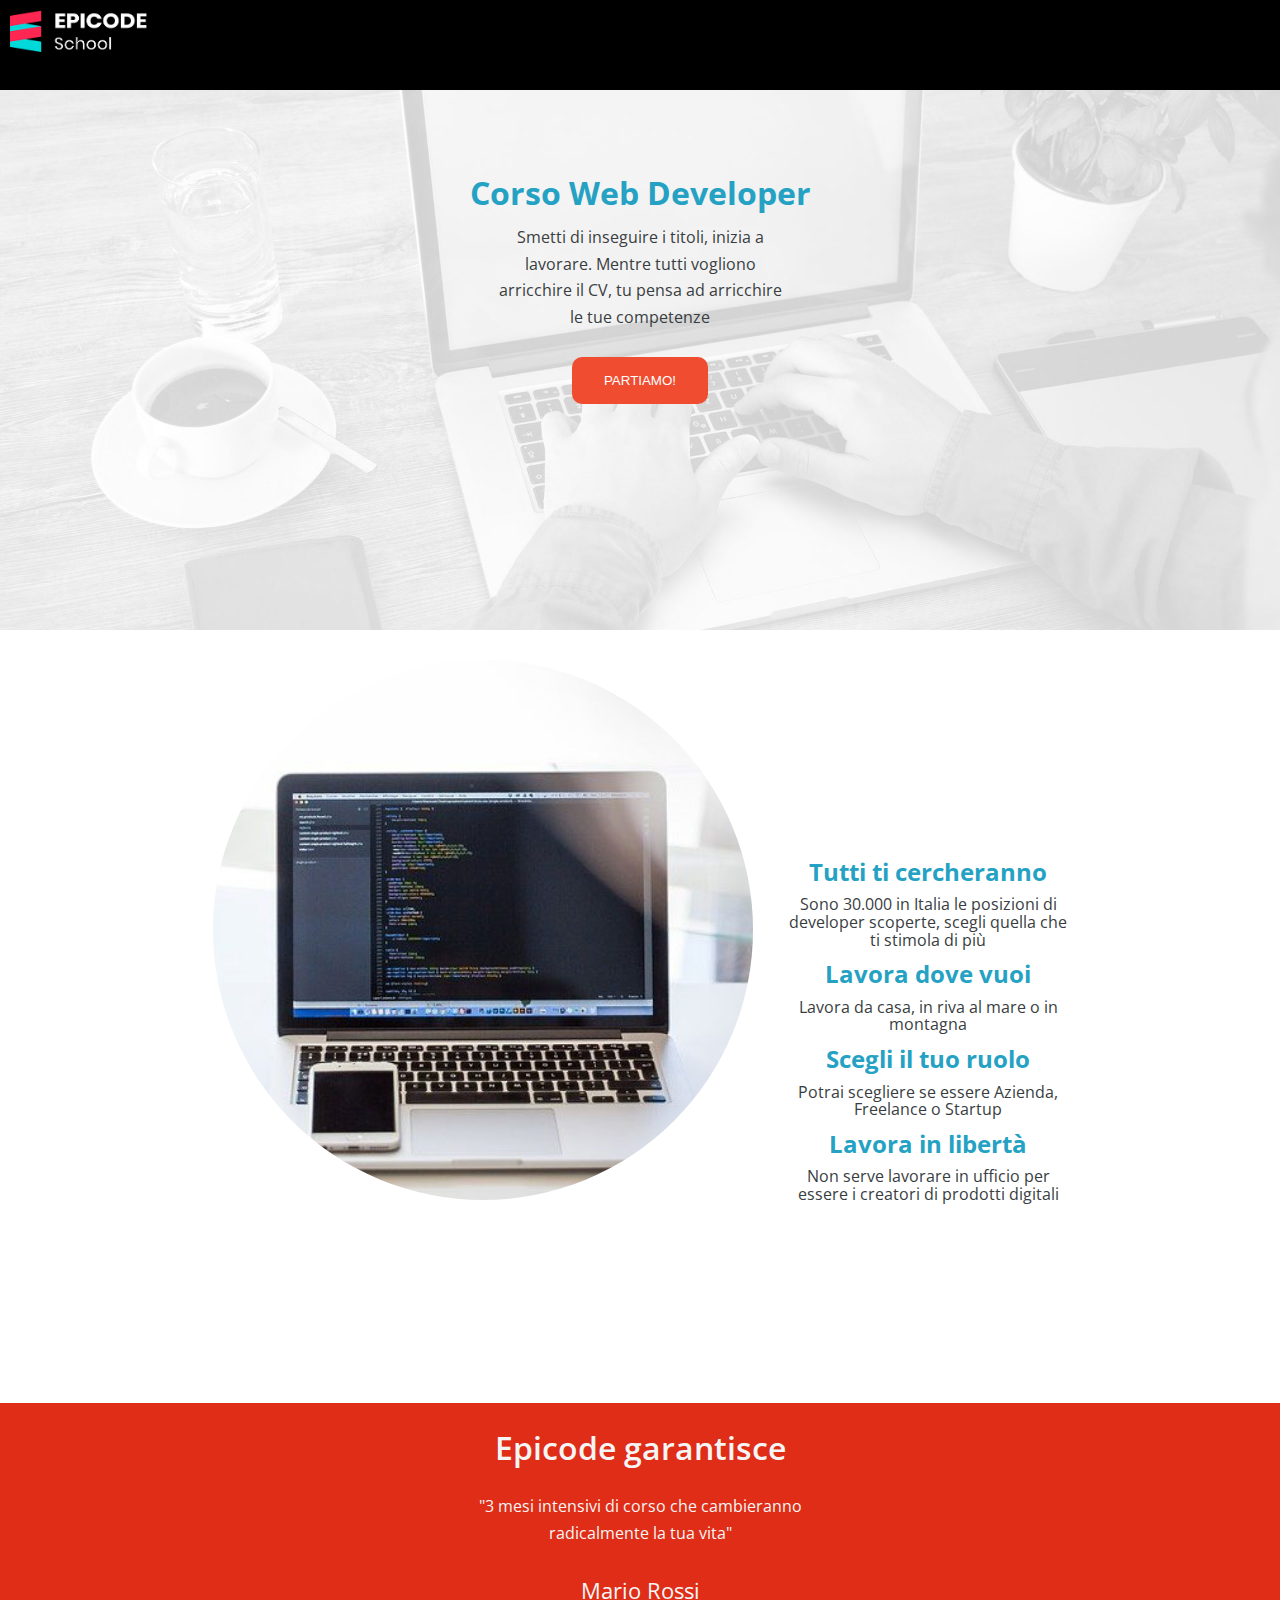
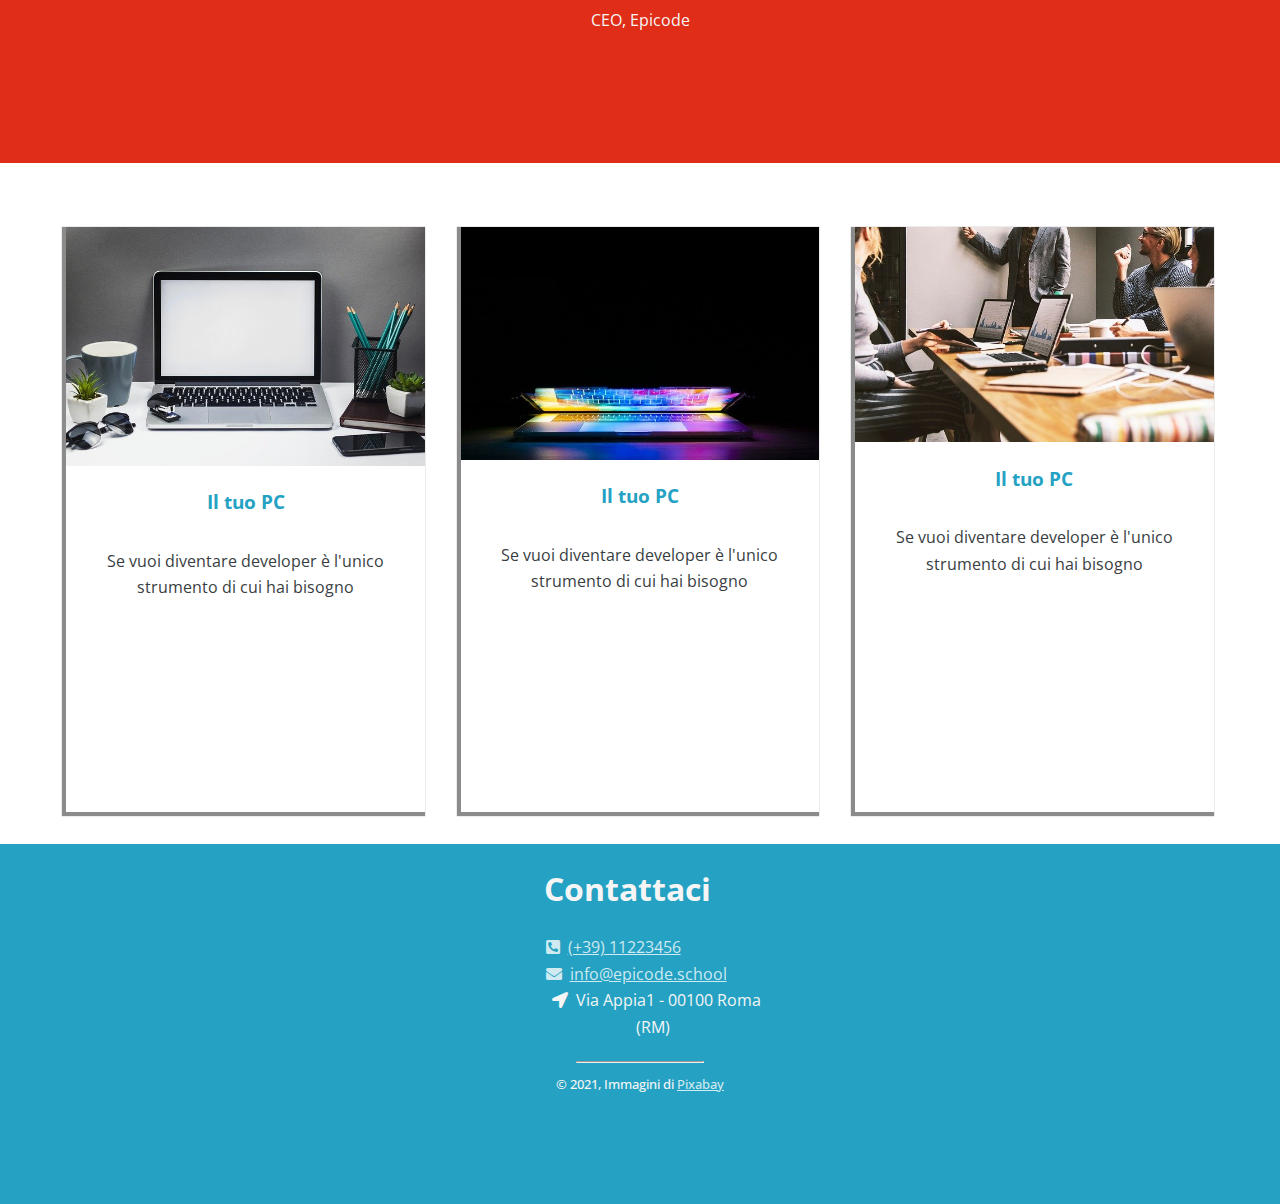
==== index-dekstop.html @ 416e3dad "all finish 2" ====
<!DOCTYPE html>
<html lang="en">
  <head>
    <meta charset="UTF-8" />
    <meta name="viewport" content="width=device-width, initial-scale=1.0" />
    <!-- font -->
    <link rel="preconnect" href="https://fonts.googleapis.com" />
    <link rel="preconnect" href="https://fonts.gstatic.com" crossorigin />
    <link href="https://fonts.googleapis.com/css2?family=Open+Sans:ital,wght@0,300..800;1,300..800&display=swap" rel="stylesheet" />
    <!-- links -->
    <link
      rel="stylesheet"
      href="https://cdnjs.cloudflare.com/ajax/libs/font-awesome/5.15.4/css/all.min.css"
      integrity="sha512-1ycn6IcaQQ40/MKBW2W4Rhis/DbILU74C1vSrLJxCq57o941Ym01SwNsOMqvEBFlcgUa6xLiPY/NS5R+E6ztJQ=="
      crossorigin="anonymous"
      referrerpolicy="no-referrer"
    />
    <link rel="stylesheet" href="./Esercizio/css/reset.css" />
    <link rel="stylesheet" href="./Esercizio/css/style-dekstop.css" />
    <title>Document</title>
  </head>
  <body>
    <header>
      <div><img src="./Esercizio/images/logo.png" alt="logo.png" /></div>
    </header>

    <main>
      <section class="hero">
        <h1>Corso Web Developer</h1>
        <p>
          Smetti di inseguire i titoli, inizia a <br />
          lavorare. Mentre tutti vogliono <br />
          arricchire il CV, tu pensa ad arricchire <br />
          le tue competenze
        </p>
        <button>PARTIAMO!</button>
      </section>

      <section>
        <div class="inline-block">
          <img class="border-radius" src="./Esercizio/images/notebook.jpg" alt="notebook-image.jpg" />
        </div>

        <div class="inline-block">
          <h3>Tutti ti cercheranno</h3>
          <p class="margin">
            Sono 30.000 in Italia le posizioni di <br />
            developer scoperte, scegli quella che <br />
            ti stimola di più
          </p>

          <h3>Lavora dove vuoi</h3>
          <p class="margin">
            Lavora da casa, in riva al mare o in <br />
            montagna
          </p>
          <h3>Scegli il tuo ruolo</h3>
          <p class="margin">
            Potrai scegliere se essere Azienda,<br />
            Freelance o Startup
          </p>

          <h3>Lavora in libertà</h3>
          <p class="margin">
            Non serve lavorare in ufficio per<br />
            essere i creatori di prodotti digitali
          </p>
        </div>
      </section>

      <div class="separatore">
        <h2>Epicode garantisce</h2>
        <p class="margin-block">
          "3 mesi intensivi di corso che cambieranno <br />
          radicalmente la tua vita"
        </p>

        <p class="margin-block">
          <span class="font-size">Mario Rossi</span> <br />
          CEO, Epicode
        </p>
      </div>
    </main>

    <aside>
      <div class="cards inline-block">
        <img src="./Esercizio/images/foto1.jpg" alt="foto-laptop.jpg" />
        <h3>Il tuo PC</h3>
        <div class="margin-block padding">
          Se vuoi diventare developer è l'unico <br />
          strumento di cui hai bisogno
        </div>
      </div>

      <div class="cards inline-block">
        <img src="./Esercizio/images/foto2.jpg" alt="foto-laptop.jpg" />
        <h3>Il tuo PC</h3>
        <div class="margin-block padding">
          Se vuoi diventare developer è l'unico <br />
          strumento di cui hai bisogno
        </div>
      </div>

      <div class="cards inline-block">
        <img src="./Esercizio/images/foto3.jpg" alt="foto-laptop.jpg" />
        <h3>Il tuo PC</h3>
        <div class="margin-block padding">
          Se vuoi diventare developer è l'unico <br />
          strumento di cui hai bisogno
        </div>
      </div>
    </aside>

    <footer class="margin-block">
      <div>
        <h3>Contattaci</h3>
        <div>
          <p>
            <a href="#"><i class="fas fa-phone-square-alt"></i>(+39) 11223456</a>
          </p>
          <p>
            <a href="#"><i class="fas fa-envelope"></i>info@epicode.school</a>
          </p>
          <p><i class="fas fa-location-arrow"></i>Via Appia1 - 00100 Roma (RM)</p>
        </div>

        <hr />
        <div>
          <p class="cr">&copy; 2021, Immagini di <a href="#">Pixabay</a></p>
        </div>
      </div>
    </footer>
  </body>
</html>
---- Esercizio/css/style-dekstop.css ----
* {
    box-sizing: border-box;
}

body, html {
    width: 100%;
    height: 100%;
    color: #393d41;
    font-size: 1rem;
    line-height: 1.65rem;
    /* font */
    font-family: "Open Sans", sans-serif;
    font-optical-sizing: auto;
    font-weight: 400; /* Peso del carattere */
    font-style: normal;
    font-variation-settings: "wdth" 100;
}

header {
    background-color: black;
    text-align: center;
    height: 10vh;
}

header > div{
    height: 100%;
    padding: 10px;
    text-align: start;

}

header > div img {
    height: 60%;
    max-height: 8vh;
}

.hero {
    text-align: center;
    min-height: 60vh;
    padding: 5vh 5vw;
    background-image: url(../images/banner.jpg);
    background-size: cover;
    background-position: center;
}

h1,h3 {
    color: #25a2c3;
    font-weight: bold;
}

h1 {
    font-size: 2rem; 
    width: 60%;
    margin: 0 auto;
    padding-top: 5vh;
}

.hero > h1 + p {
    margin: 2vh 0;
}

button {
    display: block;
    padding: 1rem 2rem;
    margin: 3vh auto;
    border: none;
    border-radius: 10px;
    background-color: #f04c2f;
    color: white;
    cursor: pointer;
}

button:hover {
    background-color: #d94229;
}

.hero + section {
    text-align: center;
    margin-top: 30px;
}

h3 {
    font-size: 1.5rem;
}

.margin-block {
    margin-block: 2rem;
}

.inline-block{
    display: inline-block;
    height: 60vh;
}

.border-radius{
    border-radius: 50%;
    width: 60vh;
    height: 100%;
    object-fit: cover;
}

.hero + section > div + div{
    vertical-align: baseline;
    line-height: 1.1rem;
    margin-left: 2rem;
}

.margin{
    margin-block: 1rem;
}



.separatore{
    background-color: #DF2D17;
    min-height: 40vh;
    color: whitesmoke;
    text-align: center;
    padding-bottom: 1rem;
}

.separatore > h2{
    font-size: 2rem;
    padding-top: 2rem;
    font-weight: 600;
}

.font-size{
    margin-top: 2rem;
    font-size: 1.4rem;

}

aside{
    text-align: center;
    margin-top: 4rem;
}

.cards{
    width: 28%;
    height: 65vh;
    margin-inline: auto;
    box-shadow:  -2px 2px 1px 2px rgba(24, 24, 24, 0.5);
    font-size: 1rem;
    vertical-align:top;
    margin-inline: 1rem;
    
}

.cards > img{
    width: 100%;
}

.cards > img + h3{
    font-size: 1.2rem;
    padding-top:1rem;

}

.padding{
    padding: 0 1rem 2rem 1rem;
}

footer{
    background-color: #25a2c3;
    min-height: 40vh;
    color: whitesmoke;

}

footer > div >  h3{
    color: whitesmoke;
    font-weight: 700;
    font-size: 2rem;
    padding: 2rem;
    text-align: start;
}

footer > div{
    text-align: start;
    width: 20%;
    margin-inline: auto;
}

footer > div > h3 + div{
    margin-left: 10%;
}

footer > div :last-child{
    text-align: center;
}

i{
    padding-inline: 0.5rem;
    font-size: 1rem
}

hr{
    height: 1px; 
    background-color: #ffffffc7; 
    width: 50%;
    margin-top: 1.3rem;
}

.cr{
    font-size: 0.8rem;
    font-weight: 500;
    padding-bottom: 4rem;
}

a{
    color: #ffffffc7;
}
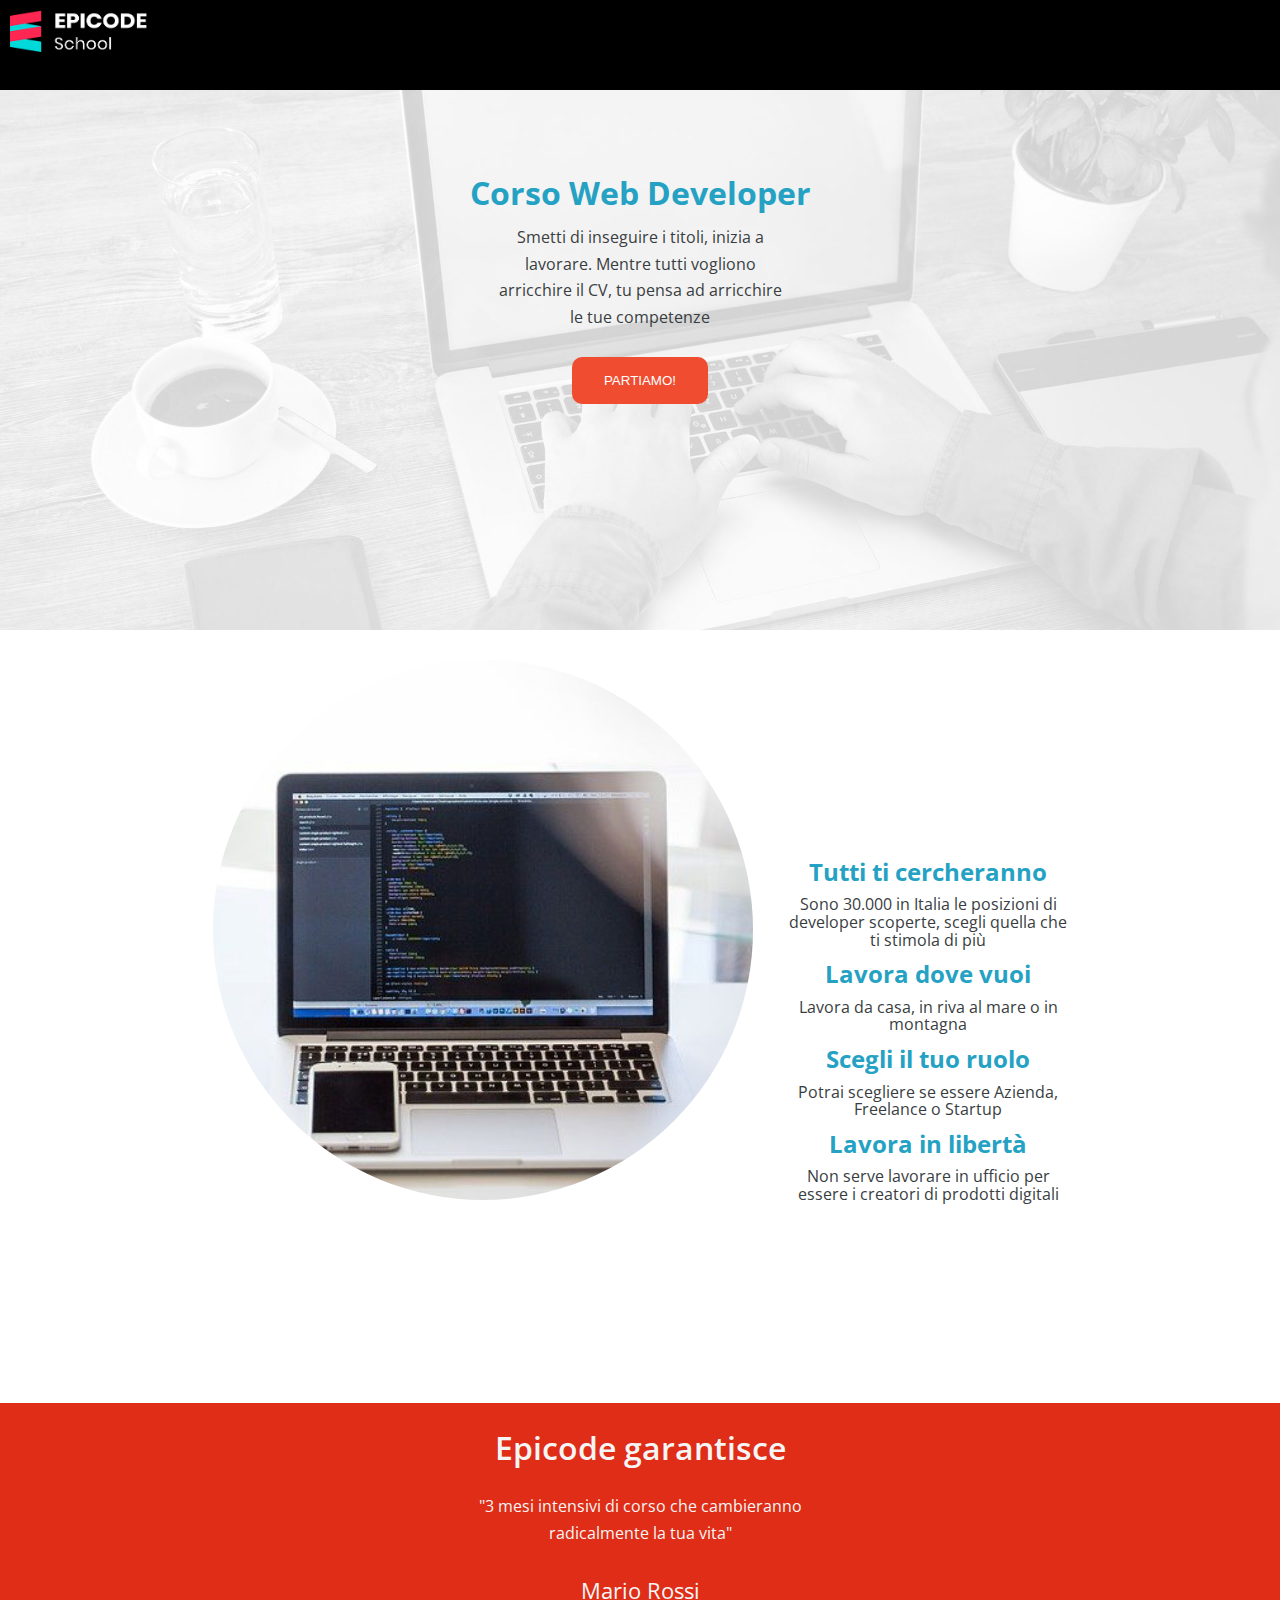
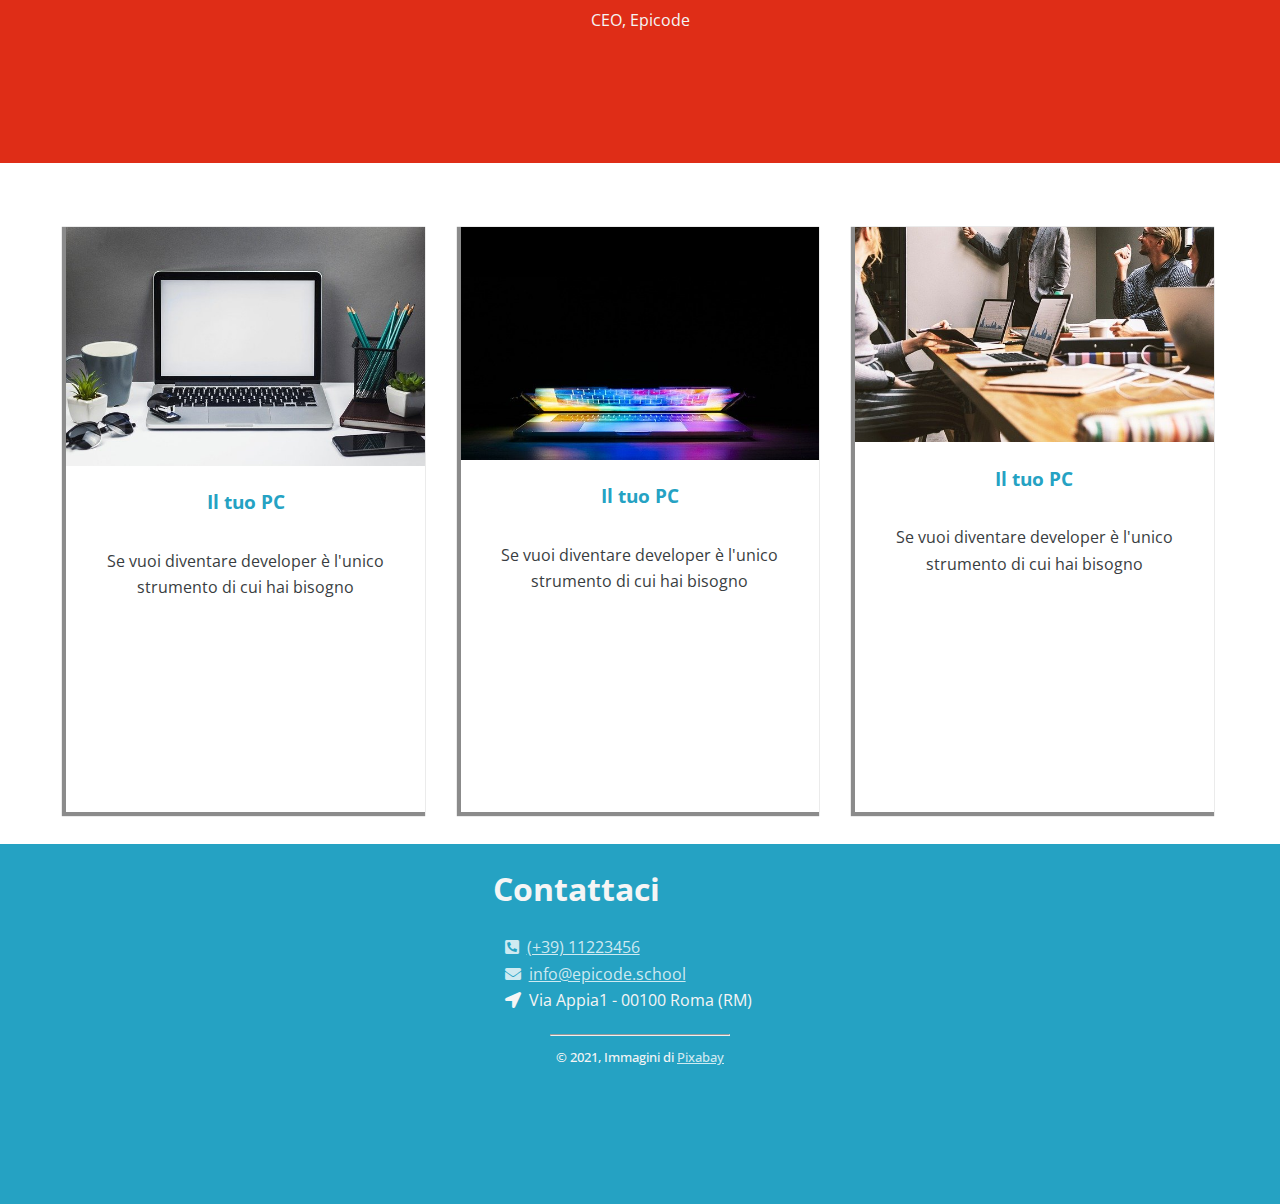
==== commit 800d09dd: "piccoli ritocchi" ====
--- a/index-dekstop.html
+++ b/index-dekstop.html
@@ -121,11 +121,11 @@
           <p>
             <a href="#"><i class="fas fa-envelope"></i>info@epicode.school</a>
           </p>
-          <p><i class="fas fa-location-arrow"></i>Via Appia1 - 00100 Roma (RM)</p>
+          <p class="address"><i class="fas fa-location-arrow"></i>Via Appia1 - 00100 Roma (RM)</p>
         </div>
 
         <hr />
-        <div>
+        <div class="text-align">
           <p class="cr">&copy; 2021, Immagini di <a href="#">Pixabay</a></p>
         </div>
       </div>
--- a/Esercizio/css/style-dekstop.css
+++ b/Esercizio/css/style-dekstop.css
@@ -178,16 +178,12 @@
 
 footer > div{
     text-align: start;
-    width: 20%;
+    width: 28%;
     margin-inline: auto;
 }
 
 footer > div > h3 + div{
     margin-left: 10%;
-}
-
-footer > div :last-child{
-    text-align: center;
 }
 
 i{
@@ -202,6 +198,14 @@
     margin-top: 1.3rem;
 }
 
+.address{
+    text-align: start;
+}
+
+.text-align{
+    text-align: center;
+}
+
 .cr{
     font-size: 0.8rem;
     font-weight: 500;
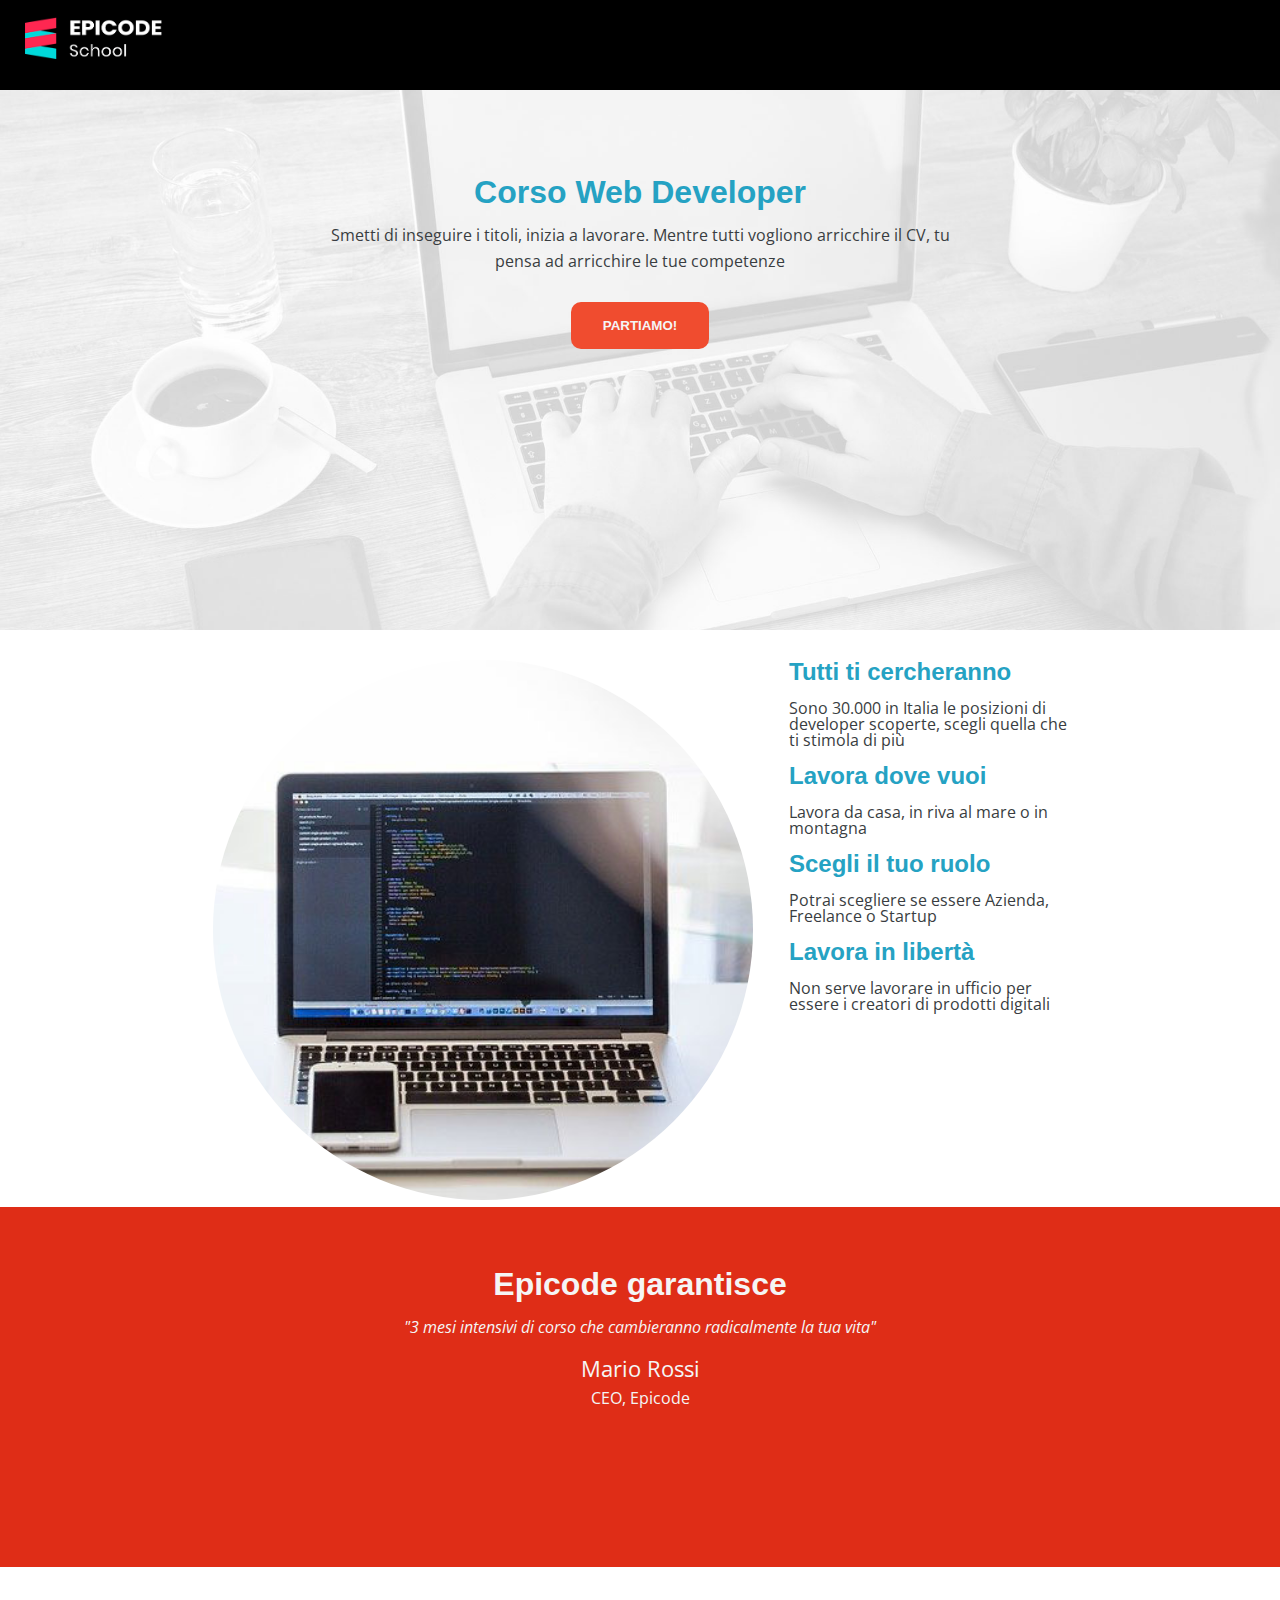
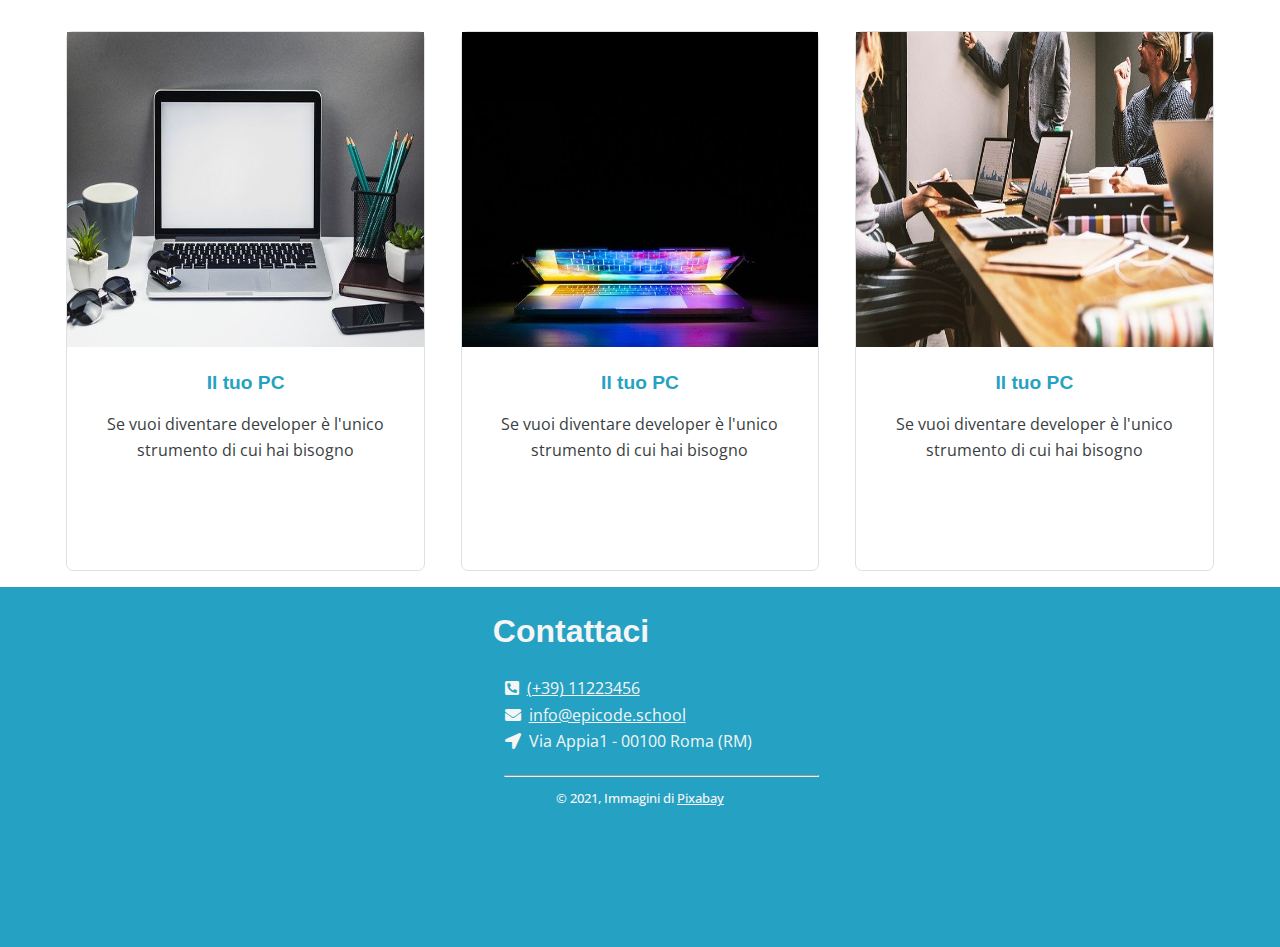
==== commit fecc6d7a: "correct" ====
--- a/index-dekstop.html
+++ b/index-dekstop.html
@@ -28,10 +28,8 @@
       <section class="hero">
         <h1>Corso Web Developer</h1>
         <p>
-          Smetti di inseguire i titoli, inizia a <br />
-          lavorare. Mentre tutti vogliono <br />
-          arricchire il CV, tu pensa ad arricchire <br />
-          le tue competenze
+          Smetti di inseguire i titoli, inizia a lavorare. Mentre tutti vogliono arricchire il CV, tu <br />
+          pensa ad arricchire le tue competenze
         </p>
         <button>PARTIAMO!</button>
       </section>
@@ -70,14 +68,11 @@
 
       <div class="separatore">
         <h2>Epicode garantisce</h2>
-        <p class="margin-block">
-          "3 mesi intensivi di corso che cambieranno <br />
-          radicalmente la tua vita"
-        </p>
+        <p class="margin-block emphasy">"3 mesi intensivi di corso che cambieranno radicalmente la tua vita"</p>
 
         <p class="margin-block">
           <span class="font-size">Mario Rossi</span> <br />
-          CEO, Epicode
+          <span class="font-size-1-rem">CEO, Epicode</span>
         </p>
       </div>
     </main>
--- a/Esercizio/css/style-dekstop.css
+++ b/Esercizio/css/style-dekstop.css
@@ -1,217 +1,241 @@
 * {
-    box-sizing: border-box;
-}
-
-body, html {
-    width: 100%;
-    height: 100%;
-    color: #393d41;
-    font-size: 1rem;
-    line-height: 1.65rem;
-    /* font */
-    font-family: "Open Sans", sans-serif;
-    font-optical-sizing: auto;
-    font-weight: 400; /* Peso del carattere */
-    font-style: normal;
-    font-variation-settings: "wdth" 100;
+  box-sizing: border-box;
+}
+
+body,
+html {
+  width: 100%;
+  height: 100%;
+  color: #393d41;
+  font-size: 1rem;
+  line-height: 1.65rem;
+  /* font */
+  font-family: "Open Sans", sans-serif;
+  font-optical-sizing: auto;
+  font-weight: 400; /* Peso del carattere */
+  font-style: normal;
+  font-variation-settings: "wdth" 100;
 }
 
 header {
-    background-color: black;
-    text-align: center;
-    height: 10vh;
-}
-
-header > div{
-    height: 100%;
-    padding: 10px;
-    text-align: start;
-
+  background-color: black;
+  text-align: center;
+  height: 10vh;
+}
+
+header > div {
+  height: 100%;
+  padding: 10px;
+  text-align: start;
 }
 
 header > div img {
-    height: 60%;
-    max-height: 8vh;
+  height: 60%;
+  max-height: 8vh;
+  margin-top: 7px;
+  margin-left: 15px;
 }
 
 .hero {
-    text-align: center;
-    min-height: 60vh;
-    padding: 5vh 5vw;
-    background-image: url(../images/banner.jpg);
-    background-size: cover;
-    background-position: center;
-}
-
-h1,h3 {
-    color: #25a2c3;
-    font-weight: bold;
+  text-align: center;
+  min-height: 60vh;
+  padding: 5vh 5vw;
+  background-image: url(../images/banner.jpg);
+  background-size: cover;
+  background-position: center;
+}
+
+h1,
+h3 {
+  color: #25a2c3;
+  font-weight: bold;
+  /* font Montserrat */
+  font-family: "Montserrat", sans-serif;
+  font-optical-sizing: auto;
+  font-weight: 700;
+  font-style: normal;
+  line-height: 1.5rem;
 }
 
 h1 {
-    font-size: 2rem; 
-    width: 60%;
-    margin: 0 auto;
-    padding-top: 5vh;
+  font-size: 2rem;
+  width: 60%;
+  margin: 0 auto;
+  padding-top: 5vh;
 }
 
 .hero > h1 + p {
-    margin: 2vh 0;
+  margin: 2vh 0;
 }
 
 button {
-    display: block;
-    padding: 1rem 2rem;
-    margin: 3vh auto;
-    border: none;
-    border-radius: 10px;
-    background-color: #f04c2f;
-    color: white;
-    cursor: pointer;
+  display: block;
+  padding: 1rem 2rem;
+  margin: 3vh auto;
+  border: none;
+  border-radius: 10px;
+  background-color: #f04c2f;
+  color: whitesmoke;
+  cursor: pointer;
+  /* font Montserrat */
+  font-family: "Montserrat", sans-serif;
+  font-optical-sizing: auto;
+  font-weight: 700;
+  font-style: normal;
 }
 
 button:hover {
-    background-color: #d94229;
+  background-color: #d94229;
 }
 
 .hero + section {
-    text-align: center;
-    margin-top: 30px;
+  text-align: center;
+  margin-top: 30px;
 }
 
 h3 {
-    font-size: 1.5rem;
+  font-size: 1.5rem;
 }
 
 .margin-block {
-    margin-block: 2rem;
-}
-
-.inline-block{
-    display: inline-block;
-    height: 60vh;
-}
-
-.border-radius{
-    border-radius: 50%;
-    width: 60vh;
-    height: 100%;
-    object-fit: cover;
-}
-
-.hero + section > div + div{
-    vertical-align: baseline;
-    line-height: 1.1rem;
-    margin-left: 2rem;
-}
-
-.margin{
-    margin-block: 1rem;
-}
-
-
-
-.separatore{
-    background-color: #DF2D17;
-    min-height: 40vh;
-    color: whitesmoke;
-    text-align: center;
-    padding-bottom: 1rem;
-}
-
-.separatore > h2{
-    font-size: 2rem;
-    padding-top: 2rem;
-    font-weight: 600;
-}
-
-.font-size{
-    margin-top: 2rem;
-    font-size: 1.4rem;
-
-}
-
-aside{
-    text-align: center;
-    margin-top: 4rem;
-}
-
-.cards{
-    width: 28%;
-    height: 65vh;
-    margin-inline: auto;
-    box-shadow:  -2px 2px 1px 2px rgba(24, 24, 24, 0.5);
-    font-size: 1rem;
-    vertical-align:top;
-    margin-inline: 1rem;
-    
-}
-
-.cards > img{
-    width: 100%;
-}
-
-.cards > img + h3{
-    font-size: 1.2rem;
-    padding-top:1rem;
-
-}
-
-.padding{
-    padding: 0 1rem 2rem 1rem;
-}
-
-footer{
-    background-color: #25a2c3;
-    min-height: 40vh;
-    color: whitesmoke;
-
-}
-
-footer > div >  h3{
-    color: whitesmoke;
-    font-weight: 700;
-    font-size: 2rem;
-    padding: 2rem;
-    text-align: start;
-}
-
-footer > div{
-    text-align: start;
-    width: 28%;
-    margin-inline: auto;
-}
-
-footer > div > h3 + div{
-    margin-left: 10%;
-}
-
-i{
-    padding-inline: 0.5rem;
-    font-size: 1rem
-}
-
-hr{
-    height: 1px; 
-    background-color: #ffffffc7; 
-    width: 50%;
-    margin-top: 1.3rem;
-}
-
-.address{
-    text-align: start;
-}
-
-.text-align{
-    text-align: center;
-}
-
-.cr{
-    font-size: 0.8rem;
-    font-weight: 500;
-    padding-bottom: 4rem;
-}
-
-a{
-    color: #ffffffc7;
-}
+  margin-block: 1rem;
+}
+
+.inline-block {
+  display: inline-block;
+  height: 60vh;
+}
+
+.border-radius {
+  border-radius: 50%;
+  width: 60vh;
+  height: 100%;
+  object-fit: cover;
+}
+
+.hero + section > div + div {
+  vertical-align: top;
+  line-height: 1rem;
+  margin-left: 2rem;
+  text-align: start;
+}
+
+.margin {
+  margin-block: 1rem;
+}
+
+.separatore {
+  background-color: #df2d17;
+  min-height: 40vh;
+  color: whitesmoke;
+  text-align: center;
+  padding-bottom: 0.3rem;
+  padding-top: 2rem;
+}
+
+.separatore > h2 {
+  font-size: 2rem;
+  padding-top: 2rem;
+  font-weight: 600;
+  /* font Montserrat */
+  font-family: "Montserrat", sans-serif;
+}
+
+.emphasy {
+  font-style: italic;
+  font-size: 1rem;
+}
+
+.font-size-1-rem {
+  font-size: 1rem;
+}
+
+.font-size {
+  margin-top: 2rem;
+  font-size: 1.4rem;
+}
+
+aside {
+  text-align: center;
+  margin-top: 4rem;
+}
+
+.cards {
+  width: 28%;
+  margin-inline: auto;
+  font-size: 1rem;
+  vertical-align: top;
+  margin-inline: 1rem;
+  border: 1px solid #dee1e3;
+  border-radius: 7px;
+}
+
+.cards > img {
+  width: 100%;
+  height: 35vh;
+}
+
+.cards > img + h3 {
+  font-size: 1.2rem;
+  padding-top: 1rem;
+}
+
+.padding {
+  padding: 0 1rem 2rem 1rem;
+}
+
+footer {
+  background-color: #25a2c3;
+  min-height: 40vh;
+  color: whitesmoke;
+}
+
+footer > div > h3 {
+  color: whitesmoke;
+  font-weight: 700;
+  font-size: 2rem;
+  padding: 2rem;
+  text-align: start;
+  padding-left: 2rem;
+}
+
+footer > div {
+  text-align: start;
+  width: 28%;
+  margin-inline: auto;
+}
+
+footer > div > h3 + div {
+  margin-left: 10%;
+}
+
+i {
+  padding-inline: 0.5rem;
+  font-size: 1rem;
+}
+
+hr {
+  height: 1px;
+  background-color: #ffffffc7;
+  width: 88%;
+  margin-top: 1.3rem;
+  margin-left: 12%;
+}
+
+.address {
+  text-align: start;
+}
+
+.text-align {
+  text-align: center;
+}
+
+.cr {
+  font-size: 0.8rem;
+  font-weight: 500;
+  padding-bottom: 4rem;
+}
+
+a {
+  color: whitesmoke;
+}
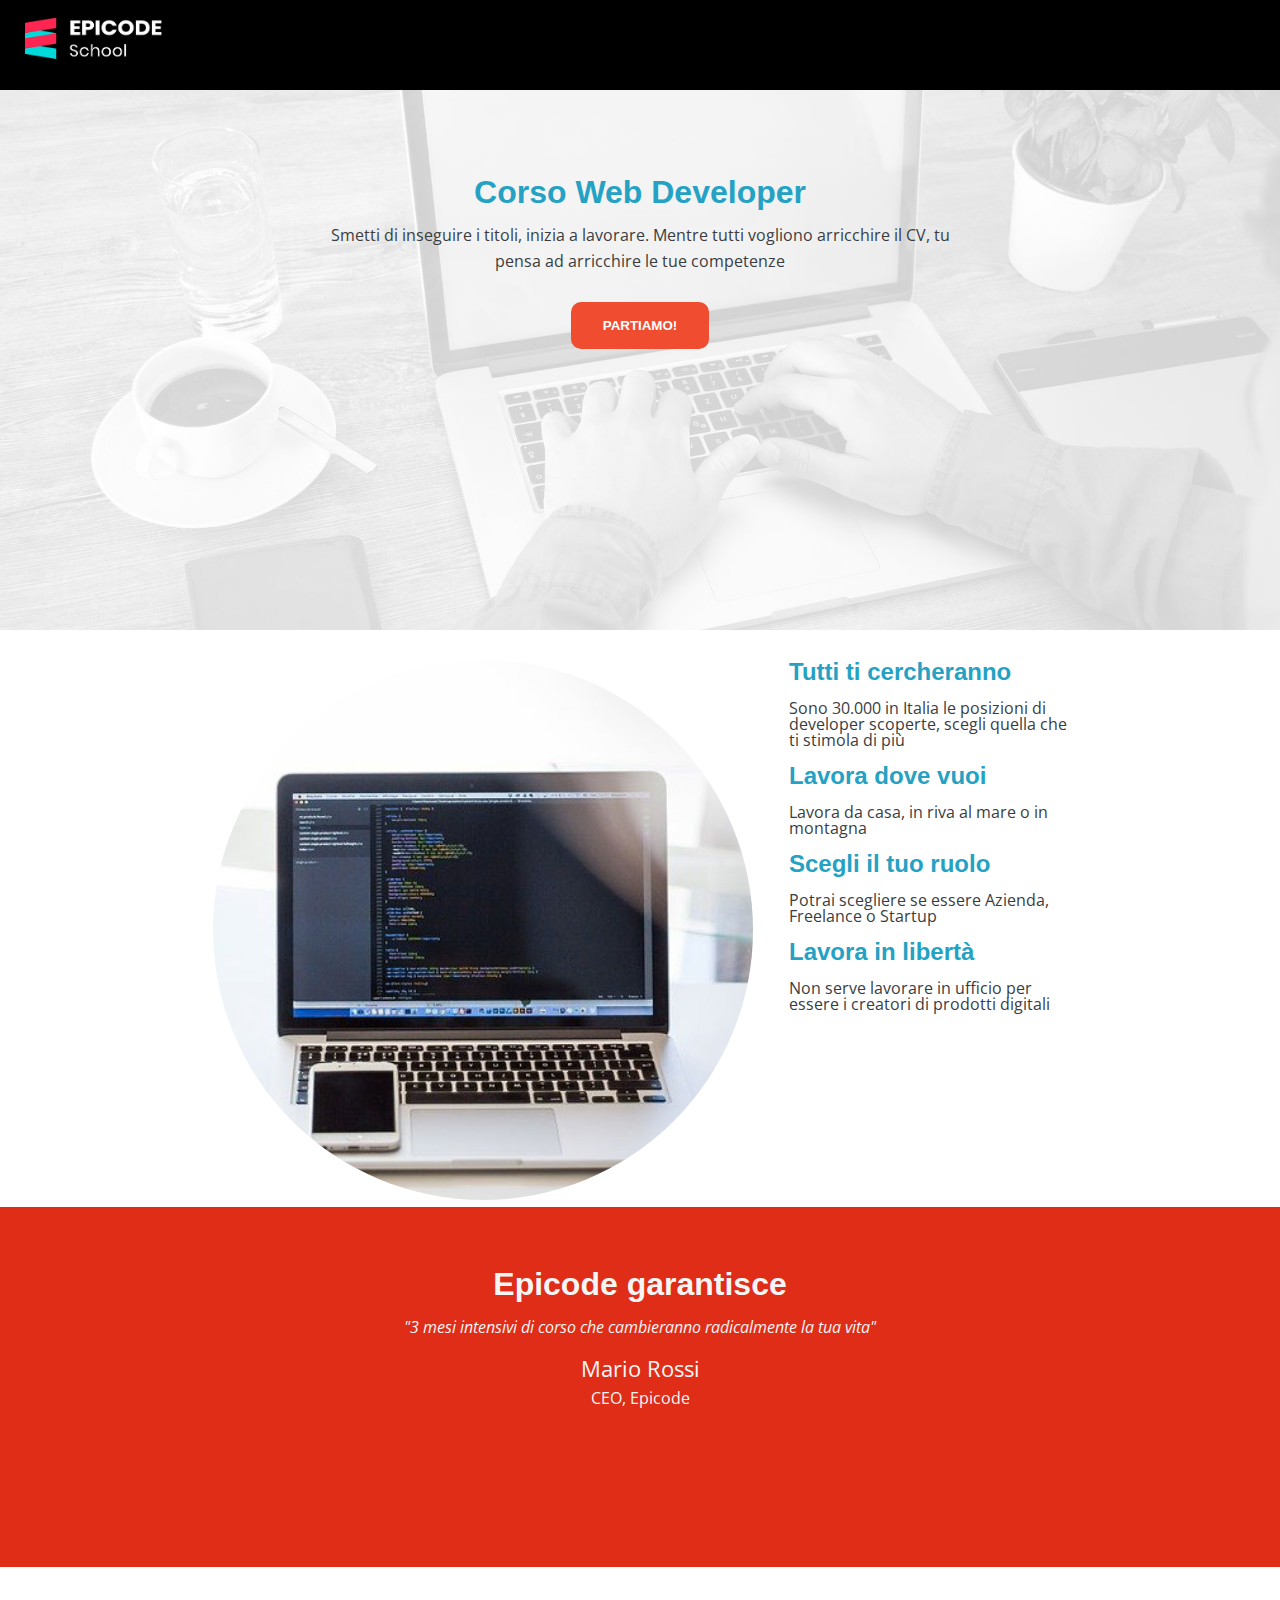
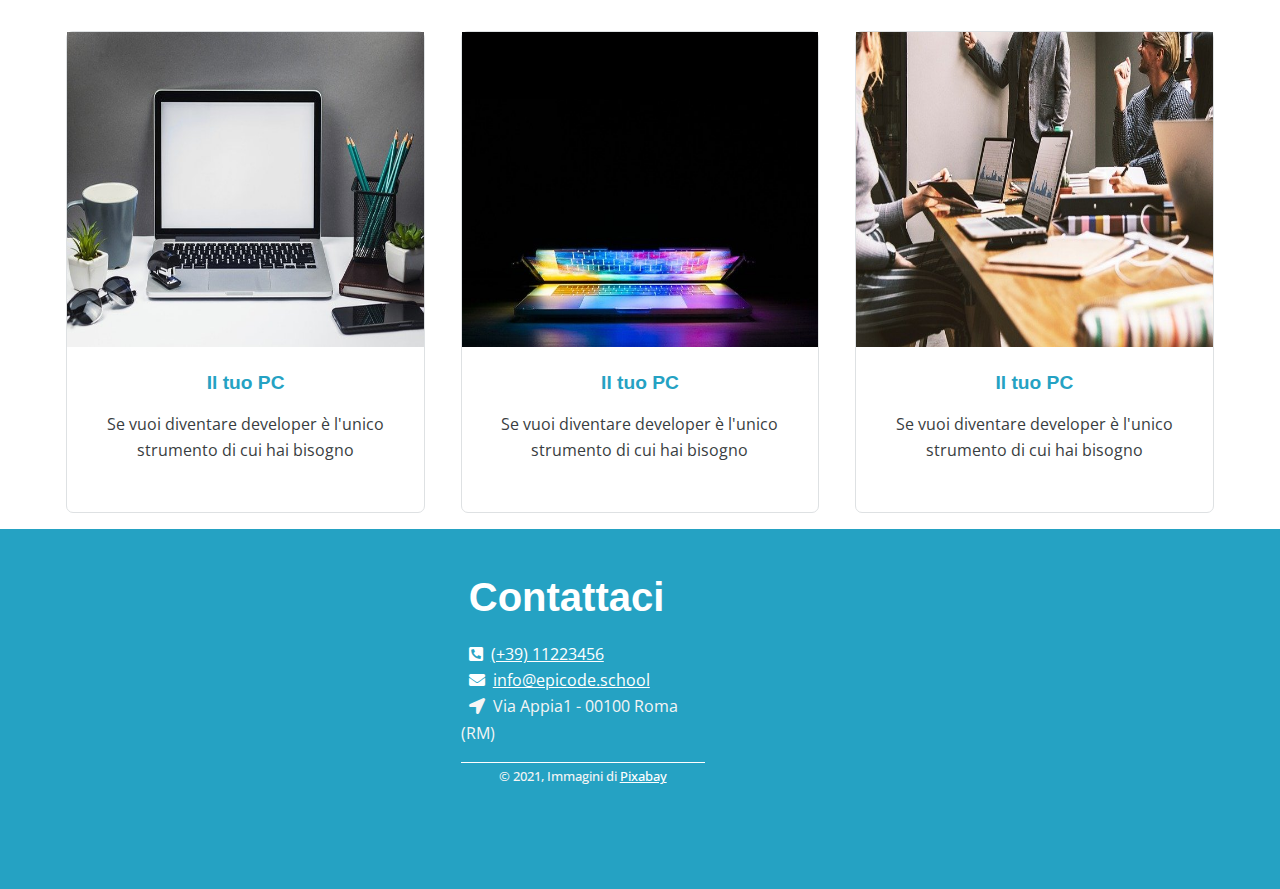
==== commit 3e39299f: "refactoring" ====
--- a/index-dekstop.html
+++ b/index-dekstop.html
@@ -109,20 +109,21 @@
     <footer class="margin-block">
       <div>
         <h3>Contattaci</h3>
-        <div>
-          <p>
-            <a href="#"><i class="fas fa-phone-square-alt"></i>(+39) 11223456</a>
-          </p>
-          <p>
-            <a href="#"><i class="fas fa-envelope"></i>info@epicode.school</a>
-          </p>
-          <p class="address"><i class="fas fa-location-arrow"></i>Via Appia1 - 00100 Roma (RM)</p>
-        </div>
+        <address>
+          <div class="border-bottom">
+            <p>
+              <a href="#"><i class="fas fa-phone-square-alt"></i>(+39) 11223456</a>
+            </p>
+            <p>
+              <a href="#"><i class="fas fa-envelope"></i>info@epicode.school</a>
+            </p>
+            <p class="address"><i class="fas fa-location-arrow"></i>Via Appia1 - 00100 Roma (RM)</p>
+          </div>
 
-        <hr />
-        <div class="text-align">
-          <p class="cr">&copy; 2021, Immagini di <a href="#">Pixabay</a></p>
-        </div>
+          <div class="text-align">
+            <p class="cr">&copy; 2021, Immagini di <a href="#">Pixabay</a></p>
+          </div>
+        </address>
       </div>
     </footer>
   </body>
--- a/Esercizio/css/style-dekstop.css
+++ b/Esercizio/css/style-dekstop.css
@@ -4,8 +4,8 @@
 
 body,
 html {
-  width: 100%;
-  height: 100%;
+  width: 100vw;
+  height: 100vh;
   color: #393d41;
   font-size: 1rem;
   line-height: 1.65rem;
@@ -75,7 +75,7 @@
   border: none;
   border-radius: 10px;
   background-color: #f04c2f;
-  color: whitesmoke;
+  color: #ffffff;
   cursor: pointer;
   /* font Montserrat */
   font-family: "Montserrat", sans-serif;
@@ -162,6 +162,7 @@
 
 .cards {
   width: 28%;
+  height: 20%;
   margin-inline: auto;
   font-size: 1rem;
   vertical-align: top;
@@ -191,12 +192,13 @@
 }
 
 footer > div > h3 {
-  color: whitesmoke;
+  color: #ffffff;
   font-weight: 700;
-  font-size: 2rem;
-  padding: 2rem;
-  text-align: start;
-  padding-left: 2rem;
+  font-size: 2.5rem;
+  text-align: start;
+  padding-top: 3.5rem;
+  margin-bottom: 2rem;
+  margin-left: 0.5rem;
 }
 
 footer > div {
@@ -214,20 +216,19 @@
   font-size: 1rem;
 }
 
-hr {
-  height: 1px;
-  background-color: #ffffffc7;
-  width: 88%;
-  margin-top: 1.3rem;
-  margin-left: 12%;
-}
-
 .address {
   text-align: start;
 }
 
+.border-bottom {
+  border-bottom: 1px solid #ffffff;
+  width: 68%;
+  padding-bottom: 1rem;
+}
+
 .text-align {
   text-align: center;
+  margin-right: 32%;
 }
 
 .cr {
@@ -237,5 +238,5 @@
 }
 
 a {
-  color: whitesmoke;
-}
+  color: #ffffff;
+}
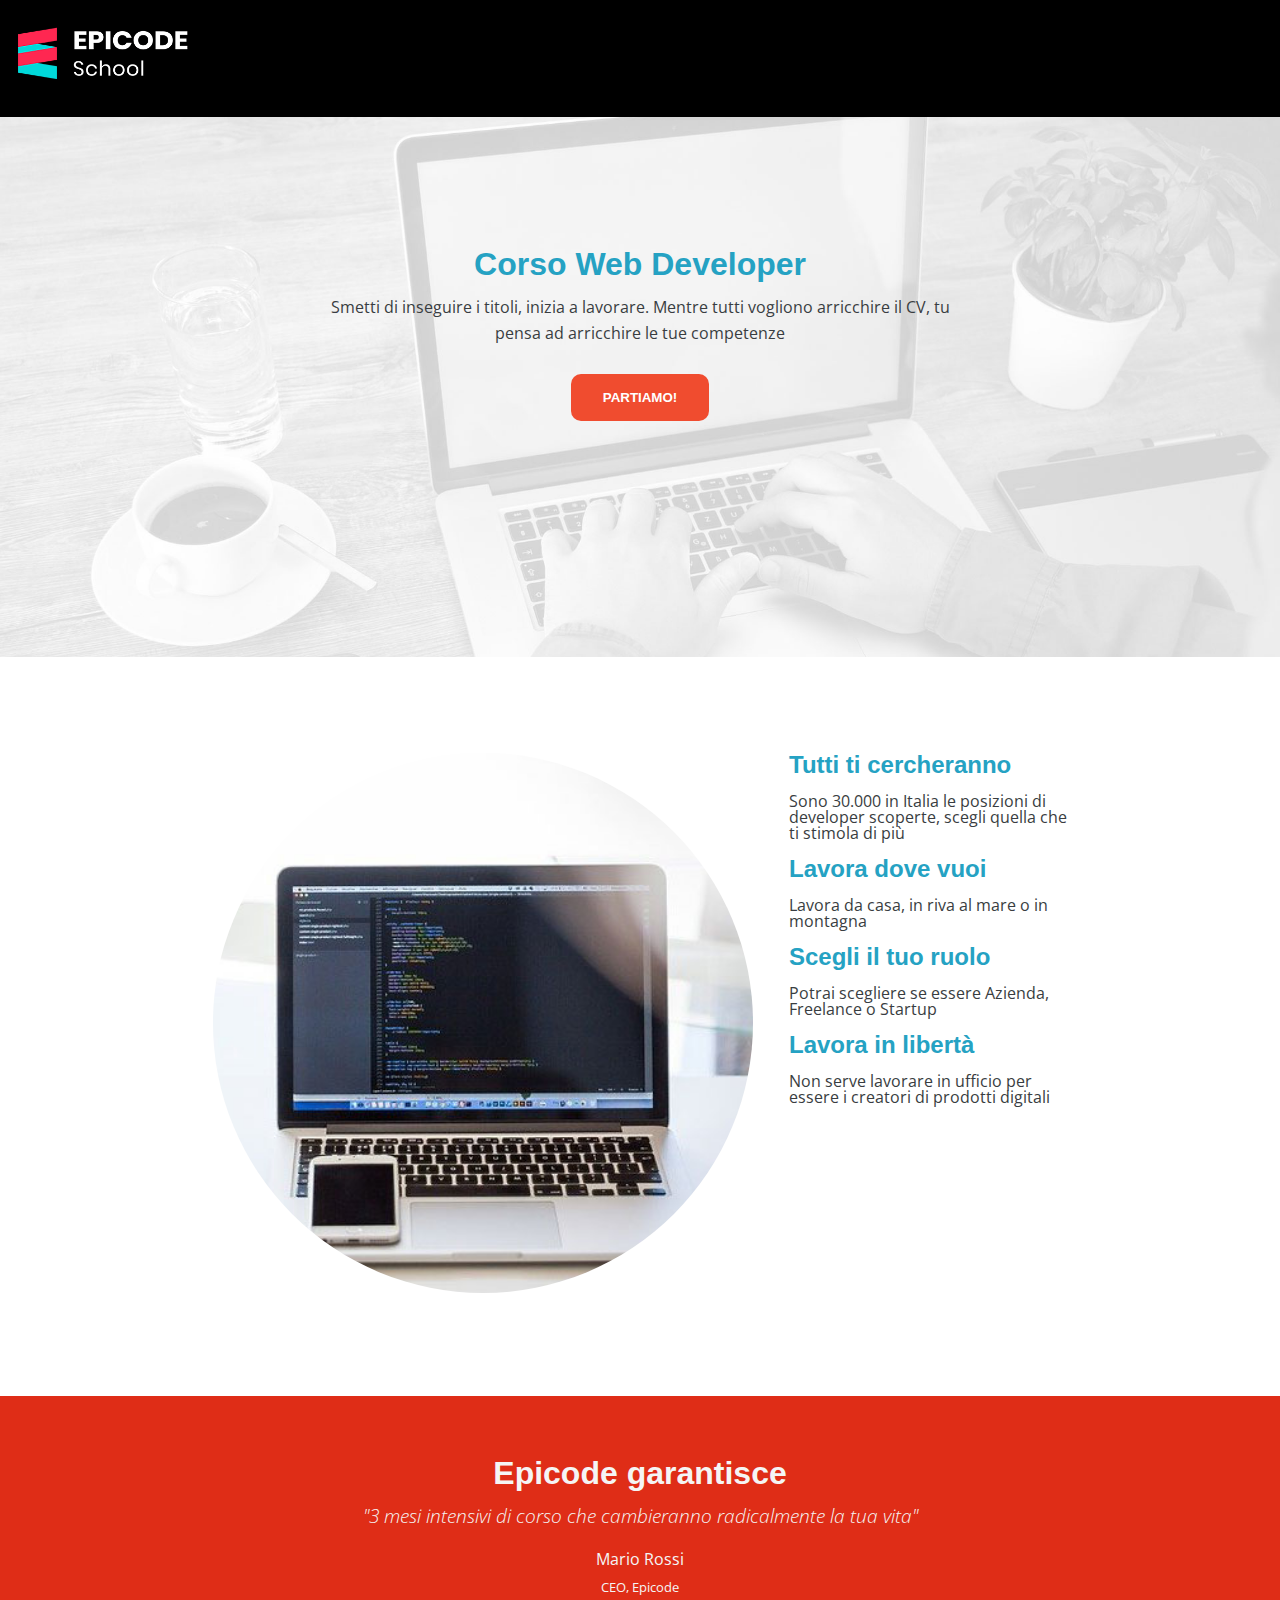
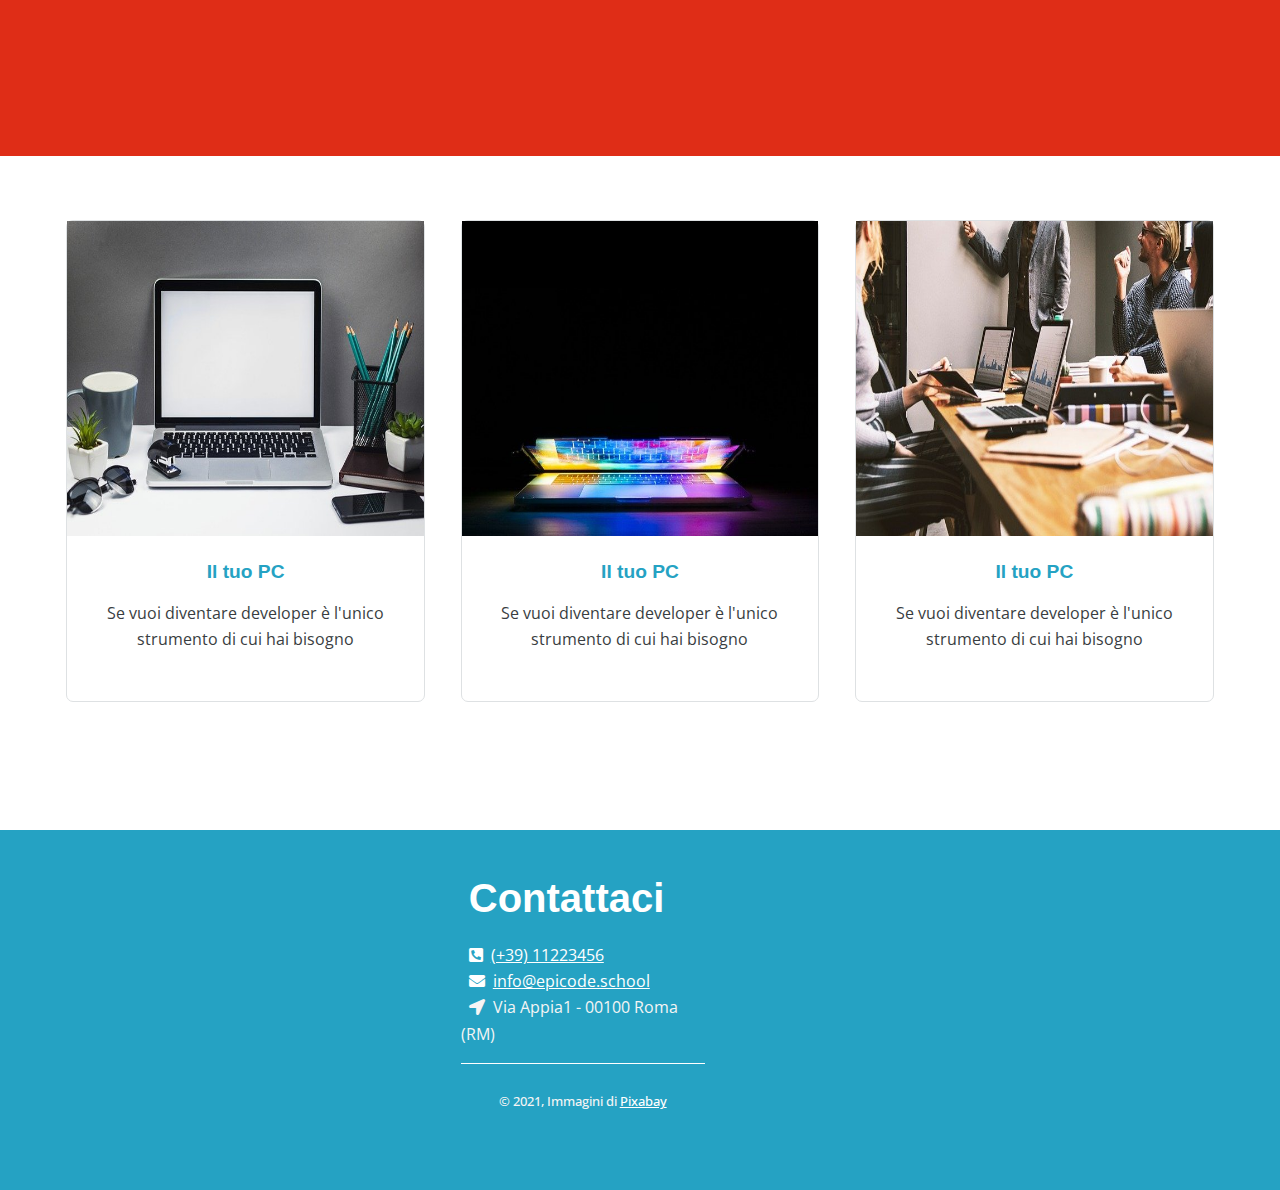
==== commit ff621cb3: "refactoring 2" ====
--- a/index-dekstop.html
+++ b/index-dekstop.html
@@ -21,7 +21,7 @@
   </head>
   <body>
     <header>
-      <div><img src="./Esercizio/images/logo.png" alt="logo.png" /></div>
+      <figure><img src="./Esercizio/images/logo.png" alt="logo.png" /></figure>
     </header>
 
     <main>
@@ -35,11 +35,11 @@
       </section>
 
       <section>
-        <div class="inline-block">
+        <figure class="inline-block">
           <img class="border-radius" src="./Esercizio/images/notebook.jpg" alt="notebook-image.jpg" />
-        </div>
+        </figure>
 
-        <div class="inline-block">
+        <aside class="inline-block text-set">
           <h3>Tutti ti cercheranno</h3>
           <p class="margin">
             Sono 30.000 in Italia le posizioni di <br />
@@ -63,16 +63,17 @@
             Non serve lavorare in ufficio per<br />
             essere i creatori di prodotti digitali
           </p>
-        </div>
+        </aside>
       </section>
 
       <div class="separatore">
         <h2>Epicode garantisce</h2>
-        <p class="margin-block emphasy">"3 mesi intensivi di corso che cambieranno radicalmente la tua vita"</p>
-
+        <blockquote class="margin-block emphasy">
+          <q> "3 mesi intensivi di corso che cambieranno radicalmente la tua vita" </q>
+        </blockquote>
         <p class="margin-block">
-          <span class="font-size">Mario Rossi</span> <br />
-          <span class="font-size-1-rem">CEO, Epicode</span>
+          <span class="font-size-s">Mario Rossi</span> <br />
+          <span class="font-size-xs">CEO, Epicode</span>
         </p>
       </div>
     </main>
@@ -112,16 +113,16 @@
         <address>
           <div class="border-bottom">
             <p>
-              <a href="#"><i class="fas fa-phone-square-alt"></i>(+39) 11223456</a>
+              <a href="#" rel="nofollow" title="scorri in su"><i class="fas fa-phone-square-alt"></i>(+39) 11223456</a>
             </p>
             <p>
-              <a href="#"><i class="fas fa-envelope"></i>info@epicode.school</a>
+              <a href="#" rel="nofollow" title="scorri in su"><i class="fas fa-envelope"></i>info@epicode.school</a>
             </p>
             <p class="address"><i class="fas fa-location-arrow"></i>Via Appia1 - 00100 Roma (RM)</p>
           </div>
 
           <div class="text-align">
-            <p class="cr">&copy; 2021, Immagini di <a href="#">Pixabay</a></p>
+            <p class="cr">&copy; 2021, Immagini di <a href="#" rel="nofollow" title="scorri in su">Pixabay</a></p>
           </div>
         </address>
       </div>
--- a/Esercizio/css/style-dekstop.css
+++ b/Esercizio/css/style-dekstop.css
@@ -20,16 +20,16 @@
 header {
   background-color: black;
   text-align: center;
-  height: 10vh;
-}
-
-header > div {
+  height: 13vh;
+}
+
+header > figure {
   height: 100%;
-  padding: 10px;
-  text-align: start;
-}
-
-header > div img {
+  padding: 20px 0 10px 3px;
+  text-align: start;
+}
+
+header > figure > img {
   height: 60%;
   max-height: 8vh;
   margin-top: 7px;
@@ -39,10 +39,10 @@
 .hero {
   text-align: center;
   min-height: 60vh;
-  padding: 5vh 5vw;
+  padding: 10vh 5vw;
   background-image: url(../images/banner.jpg);
   background-size: cover;
-  background-position: center;
+  background-position: 50% 21%;
 }
 
 h1,
@@ -90,7 +90,7 @@
 
 .hero + section {
   text-align: center;
-  margin-top: 30px;
+  margin-block: 6rem;
 }
 
 h3 {
@@ -113,7 +113,7 @@
   object-fit: cover;
 }
 
-.hero + section > div + div {
+.text-set {
   vertical-align: top;
   line-height: 1rem;
   margin-left: 2rem;
@@ -146,18 +146,24 @@
   font-size: 1rem;
 }
 
-.font-size-1-rem {
-  font-size: 1rem;
-}
-
-.font-size {
+q {
+  font-size: 1.2rem;
+  font-weight: 300;
+}
+
+.font-size-s {
   margin-top: 2rem;
-  font-size: 1.4rem;
-}
-
-aside {
+  font-size: 1rem;
+}
+
+.font-size-xs {
+  font-size: 0.8rem;
+}
+
+main + aside {
   text-align: center;
   margin-top: 4rem;
+  margin-bottom: 8rem;
 }
 
 .cards {
@@ -224,6 +230,7 @@
   border-bottom: 1px solid #ffffff;
   width: 68%;
   padding-bottom: 1rem;
+  margin-bottom: 1.5rem;
 }
 
 .text-align {
